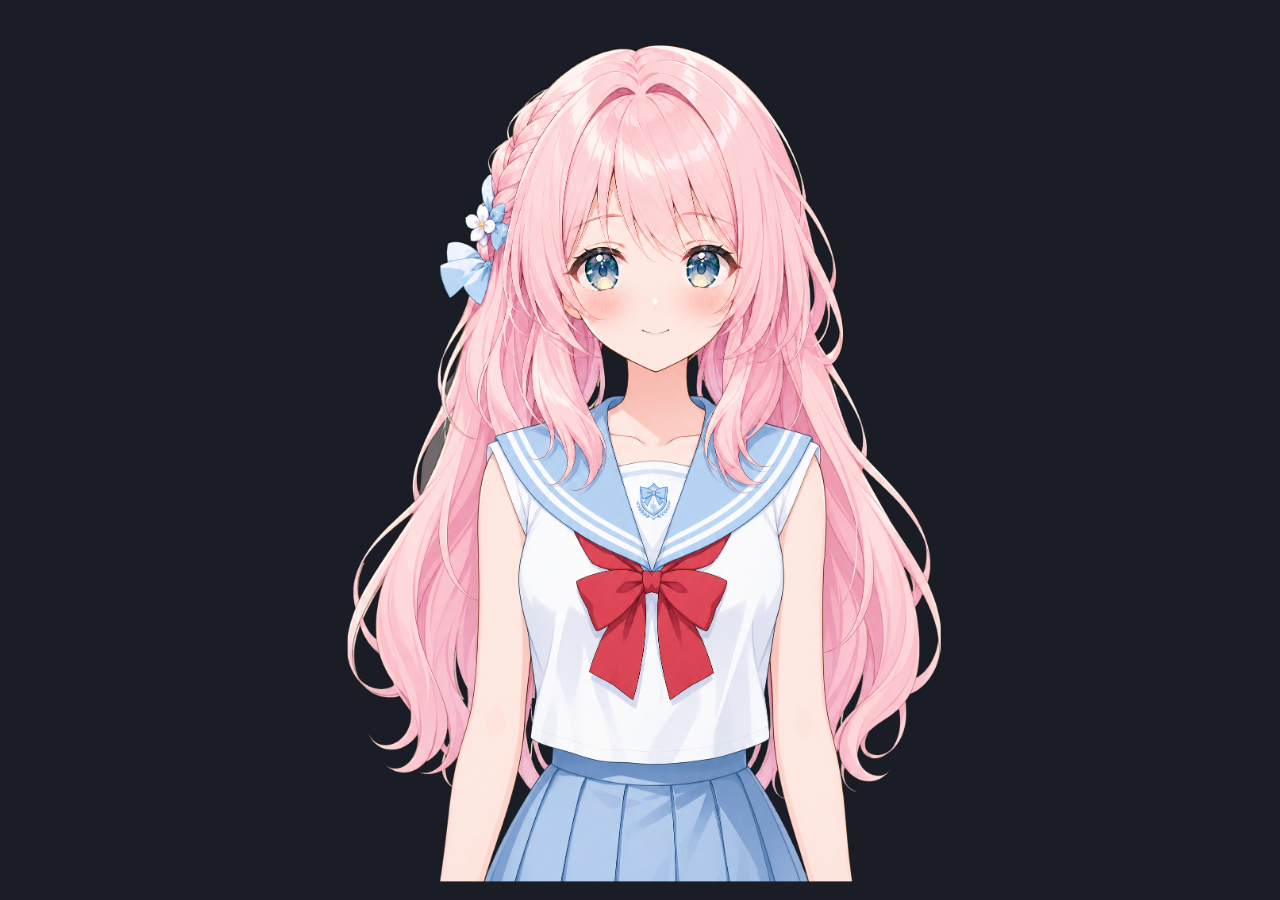
==== frontend/test-luna-demo.html @ 46c60d91 "fix: restore continuous rendering and eliminate the flying-arm artifact - Move the draw-order loop (" ====
<!DOCTYPE html>
<html lang="en">
<head>
<meta charset="UTF-8">
<title>Luna Demo</title>
<style>
  html, body { margin: 0; height: 100%; background: #1a1d26; overflow: hidden; }
  #live2dCanvas { display: block; width: 100%; height: 100%; }
</style>
</head>
<body>
<canvas id="live2dCanvas"></canvas>
<script type="module">
  import { initSpriteRig } from './js/sprite-rig.js?v=18';
  const rig = await initSpriteRig(document.getElementById('live2dCanvas'));

  const queue = [
    { name: 'touch_hair', at: 800 },
    { name: 'play_hair', at: 4600 },
    { name: 'head_shake', at: 7800 },
    { name: 'head_nod', at: 10100 },
    { name: 'wave', at: 12100 },
    { name: 'giggle', at: 15100 },
    { name: 'point', at: 17600 },
    { name: 'blush', at: 19400 },
  ];
  for (const q of queue) setTimeout(() => rig.playGesture(q.name), q.at);
</script>
</body>
</html>
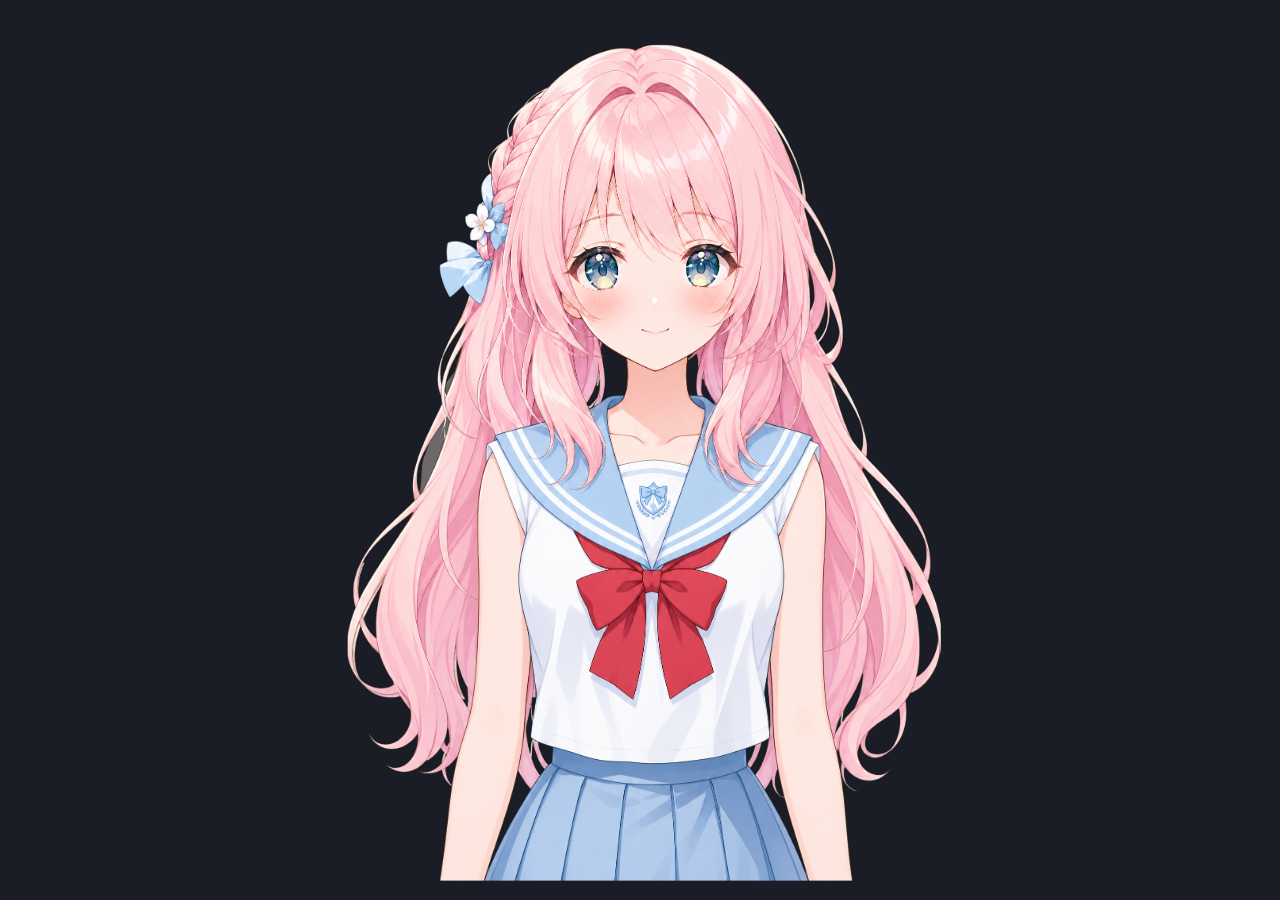
==== commit 906b7676: "fix(sprite-rig): v4 hierarchical rig — one cohesive character, no parts detaching - Head now rotates" ====
--- a/frontend/test-luna-demo.html
+++ b/frontend/test-luna-demo.html
@@ -11,7 +11,7 @@
 <body>
 <canvas id="live2dCanvas"></canvas>
 <script type="module">
-  import { initSpriteRig } from './js/sprite-rig.js?v=18';
+  import { initSpriteRig } from './js/sprite-rig.js?v=19';
   const rig = await initSpriteRig(document.getElementById('live2dCanvas'));
 
   const queue = [
